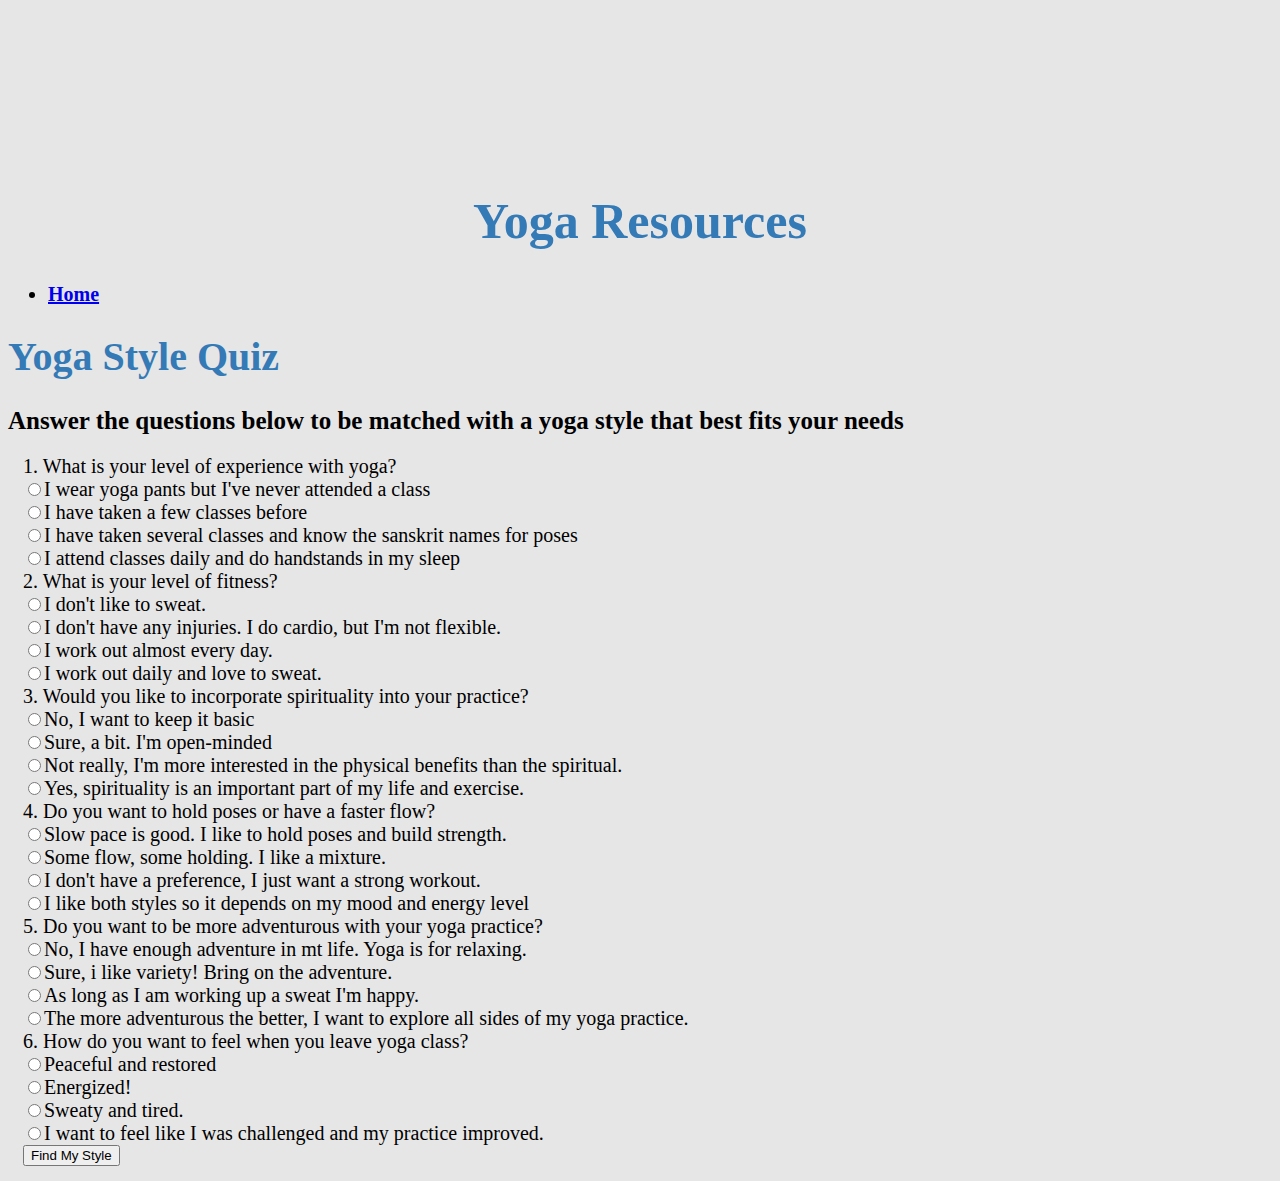
==== quiz.html @ fd2d3eb0 "update main HTML (index) and quiz html, apply styles to page" ====
<!DOCTYPE html>
<html>
  <head>
    <link rel="stylesheet" href="https://maxcdn.bootstrapcdn.com/bootstrap/3.3.6/css/bootstrap.min.css" integrity="sha384-1q8mTJOASx8j1Au+a5WDVnPi2lkFfwwEAa8hDDdjZlpLegxhjVME1fgjWPGmkzs7" crossorigin="anonymous">
    <link rel="stylesheet" href="css/styles.css">
    <script src="js/jquery-1.12.0.js"></script>
    <script src="js/scripts.js"></script>
    <meta charset="utf-8">
    <title>Yoga Style Quiz</title>
  </head>
  <body>
    <nav class="navbar navbar-default navbar-fixed-top">
      <div class="container">
        <header>
          <h1>Yoga Resources</h1>
        </header>
        <ul class="nav nav-tabs">
        <li role="presentation" class="active"><a href="index.html">Home</a></li>
        </ul>
      </div>
    </nav>
    <div class="container">
    <h1>Yoga Style Quiz</h1>
    <h2>Answer the questions below to be matched with a yoga style that best fits your needs</h2>
    <form class="form-horizontal" id="styleQuiz">

      <div class="form-group">
        <label for="question1">1. What is your level of experience with yoga?</label>
          <div class="radio">
            <label><input type="radio" name="question1" value="a">I wear yoga pants but I've never attended a class</label>
          </div>
          <div class="radio">
            <label><input type="radio" name="question1" value="b">I have taken a few classes before</label>
          </div>
          <div class="radio">
            <label><input type="radio" name="question1" value="c">I have taken several classes and know the sanskrit names for poses</label>
          </div>
          <div class="radio">
            <label><input type="radio" name="question1" value="d">I attend classes daily and do handstands in my sleep</label>
          </div>
      </div>

      <div class="form-group">
        <label for="question2">2. What is your level of fitness?</label>
          <div class="radio">
            <label><input type="radio" name="question2" value="a">I don't like to sweat.</label>
          </div>
          <div class="radio">
            <label><input type="radio" name="question2" value="b">I don't have any injuries. I do cardio, but I'm not flexible.</label>
          </div>
          <div class="radio">
            <label><input type="radio" name="question2" value="c">I work out almost every day.</label>
          </div>
          <div class="radio">
            <label><input type="radio" name="question2" value="d">I work out daily and love to sweat.</label>
          </div>
      </div>


      <div class="form-group">
        <label for="question3">3. Would you like to incorporate spirituality into your practice?</label>
          <div class="radio">
            <label><input type="radio" name="question3" value="a">No, I want to keep it basic</label>
          </div>
          <div class="radio">
            <label><input type="radio" name="question3" value="b">Sure, a bit. I'm open-minded</label>
          </div>
          <div class="radio">
            <label><input type="radio" name="question3" value="c">Not really, I'm more interested in the physical benefits than the spiritual.</label>
          </div>
          <div class="radio">
            <label><input type="radio" name="question3" value="d">Yes, spirituality is an important part of my life and exercise.</label>
          </div>
      </div>

      <div class="form-group">
        <label for="question4">4. Do you want to hold poses or have a faster flow?</label>
          <div class="radio">
            <label><input type="radio" name="question4" value="a">Slow pace is good. I like to hold poses and build strength.</label>
          </div>
          <div class="radio">
            <label><input type="radio" name="question4" value="b">Some flow, some holding. I like a mixture.</label>
          </div>
          <div class="radio">
            <label><input type="radio" name="question4" value="c">I don't have a preference, I just want a strong workout.</label>
          </div>
          <div class="radio">
            <label><input type="radio" name="question4" value="d">I like both styles so it depends on my mood and energy level</label>
          </div>
      </div>

      <div class="form-group">
        <label for="question5">5. Do you want to be more adventurous with your yoga practice?</label>
          <div class="radio">
            <label><input type="radio" name="question5" value="a">No, I have enough adventure in mt life. Yoga is for relaxing.</label>
          </div>
          <div class="radio">
            <label><input type="radio" name="question5" value="b">Sure, i like variety! Bring on the adventure.</label>
          </div>
          <div class="radio">
            <label><input type="radio" name="question5" value="c">As long as I am working up a sweat I'm happy.</label>
          </div>
          <div class="radio">
            <label><input type="radio" name="question5" value="d">The more adventurous the better, I want to explore all sides of my yoga practice.</label>
          </div>
      </div>

      <div class="form-group">
        <label for="question 6">6. How do you want to feel when you leave yoga class?</label>
          <div class="radio">
            <label><input type="radio" name="question 6" value="a">Peaceful and restored</label>
          </div>
          <div class="radio">
            <label><input type="radio" name="question 6" value="b">Energized!</label>
          </div>
          <div class="radio">
            <label><input type="radio" name="question 6" value="c">Sweaty and tired.</label>
          </div>
          <div class="radio">
            <label><input type="radio" name="question 6" value="d">I want to feel like I was challenged and my practice improved.</label>
          </div>
      </div>
      <button type="submit" name="button" class="btn btn-primary btn-lg">Find My Style</button>
    </form>

    <div id="result1">
      <h2>Yin</h2>
      <p>You're newer to the practice of yoga or perhaps returning to it after an injury, pregnancy, or other life event. You will likely enjoy Yin yoga which focuses on a quiet, meditative practice. Yin poses are passive, meaning you’re supposed to relax muscles and let gravity do the work</p>
    </div>

    <div id="result2">
      <h2>Hatha/Vinyasa</h2>
      <p>You have some experience with yoga and are mostly injury-free. You are open to learning more about yoga, its language and philosophies.By definition, hatha is a physical yoga practice. Classes described as “hatha” on studio schedules are typically a basic and classical approach to yogic breathing exercises and postures. Vinyasa, however, is a more athletic yoga style developed from Ashtanga and doesn’t stick to the same sequence of poses each time like ashtanga does, so the style varies depending on the teacher. Classes called “vinyasa” or “flow” in your gym or studio can be vastly different but in general stem from this movement.</p>
    </div>

    <div id="result3">
      <h2>Bikram</h2>
      <p>You love fitness and are always looking for fun and challenging ways to get some exercise. You’d like to figure out what types of poses you can challenge yourself with next. Bikram features yoga poses in a sauna-like room. The heat is cranked up to nearly 105 degrees and 40 percent humidity in official Bikram classes. If it’s called “Bikram” (for inventor Bikram Choudhury), it will be a series of 26 basic yoga postures, each performed twice.</p>
    </div>

    <div id="result4">
      <h2>Ashtanga</h2>
      <p>You’re open-minded and athletic by nature, and you perhaps have a deep connection to yoga already. Ashtanga involves six established and strenuous pose sequences — the primary series, second series, third series, and so on — practiced sequentially as progress is made. Ashtangis move rapidly, flowing from one pose to the next with each inhale and exhale.</p>
    </div>
  </div>

  </body>
</html>
---- css/styles.css ----
body {
  font-family: serif;
  background-color: #e6e6e6;
  padding-top: 150px;
}

#main-content {
  padding-left: 70px;
}
header {
  text-align: center;
}

#note{
  font-size: 15px;
}

p {
  font-size: 20px;
}

h1 {
  font-size: 2.5em;
  font-weight: bolder;
  color: #337ab7
}

h2 {
  font-size: 25px;
}

.form-horizontal {
  margin: 15px;
}

.form-group label {
  font-size: 20px;
}

.navbar {
  font-size: 20px;
  font-weight: bolder;
}

#fullInfo {
  display: none;
}

#inputClassName, #inputInstructor {
  width: 50%
}


/*Hide quiz results divs*/
#result1, #result2, #result3, #result4 {
  display: none;
}
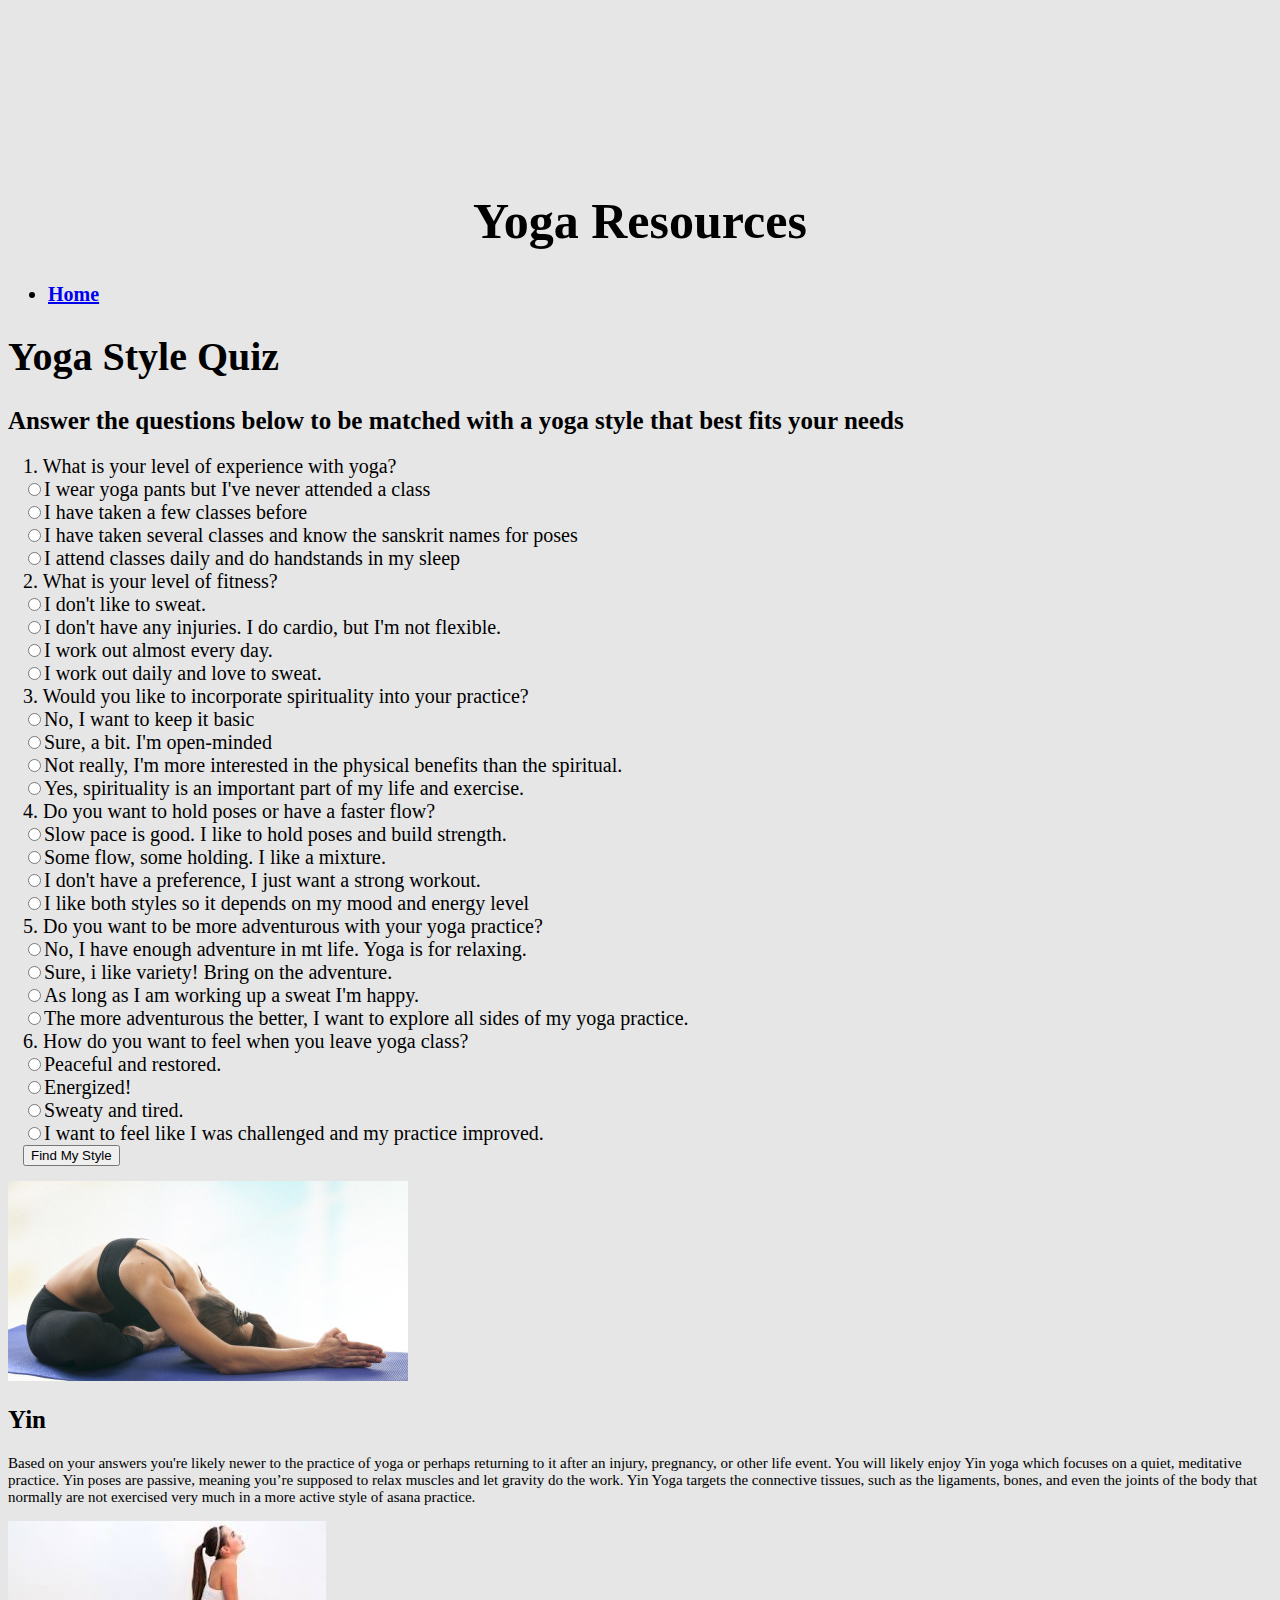
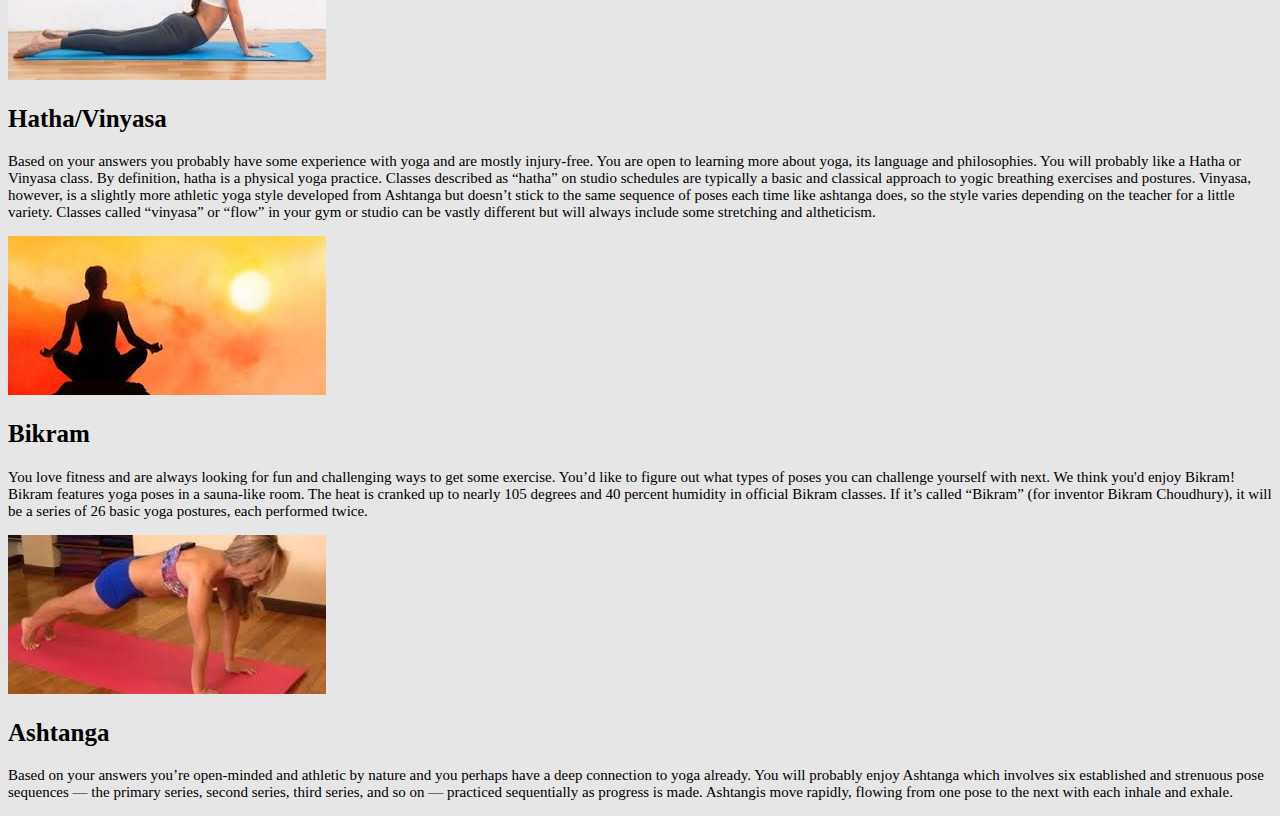
==== commit d197a538: "update Quiz html and attempted to fix jQuery" ====
--- a/quiz.html
+++ b/quiz.html
@@ -108,7 +108,7 @@
       <div class="form-group">
         <label for="question 6">6. How do you want to feel when you leave yoga class?</label>
           <div class="radio">
-            <label><input type="radio" name="question 6" value="a">Peaceful and restored</label>
+            <label><input type="radio" name="question 6" value="a">Peaceful and restored.</label>
           </div>
           <div class="radio">
             <label><input type="radio" name="question 6" value="b">Energized!</label>
@@ -124,23 +124,27 @@
     </form>
 
     <div id="result1">
+      <img src="img/yin.jpeg">
       <h2>Yin</h2>
-      <p>You're newer to the practice of yoga or perhaps returning to it after an injury, pregnancy, or other life event. You will likely enjoy Yin yoga which focuses on a quiet, meditative practice. Yin poses are passive, meaning you’re supposed to relax muscles and let gravity do the work</p>
+      <p>Based on your answers you're likely newer to the practice of yoga or perhaps returning to it after an injury, pregnancy, or other life event. You will likely enjoy Yin yoga which focuses on a quiet, meditative practice. Yin poses are passive, meaning you’re supposed to relax muscles and let gravity do the work. Yin Yoga targets the connective tissues, such as the ligaments, bones, and even the joints of the body that normally are not exercised very much in a more active style of asana practice.</p>
     </div>
 
     <div id="result2">
+      <img src="img/vinyasa.jpeg">
       <h2>Hatha/Vinyasa</h2>
-      <p>You have some experience with yoga and are mostly injury-free. You are open to learning more about yoga, its language and philosophies.By definition, hatha is a physical yoga practice. Classes described as “hatha” on studio schedules are typically a basic and classical approach to yogic breathing exercises and postures. Vinyasa, however, is a more athletic yoga style developed from Ashtanga and doesn’t stick to the same sequence of poses each time like ashtanga does, so the style varies depending on the teacher. Classes called “vinyasa” or “flow” in your gym or studio can be vastly different but in general stem from this movement.</p>
+      <p>Based on your answers you probably have some experience with yoga and are mostly injury-free. You are open to learning more about yoga, its language and philosophies. You will probably like a Hatha or Vinyasa class. By definition, hatha is a physical yoga practice. Classes described as “hatha” on studio schedules are typically a basic and classical approach to yogic breathing exercises and postures. Vinyasa, however, is a slightly more athletic yoga style developed from Ashtanga but doesn’t stick to the same sequence of poses each time like ashtanga does, so the style varies depending on the teacher for a little variety. Classes called “vinyasa” or “flow” in your gym or studio can be vastly different but will always include some stretching and altheticism.</p>
     </div>
 
     <div id="result3">
+      <img src="img/bikram.jpeg">
       <h2>Bikram</h2>
-      <p>You love fitness and are always looking for fun and challenging ways to get some exercise. You’d like to figure out what types of poses you can challenge yourself with next. Bikram features yoga poses in a sauna-like room. The heat is cranked up to nearly 105 degrees and 40 percent humidity in official Bikram classes. If it’s called “Bikram” (for inventor Bikram Choudhury), it will be a series of 26 basic yoga postures, each performed twice.</p>
+      <p>You love fitness and are always looking for fun and challenging ways to get some exercise. You’d like to figure out what types of poses you can challenge yourself with next. We think you'd enjoy Bikram! Bikram features yoga poses in a sauna-like room. The heat is cranked up to nearly 105 degrees and 40 percent humidity in official Bikram classes. If it’s called “Bikram” (for inventor Bikram Choudhury), it will be a series of 26 basic yoga postures, each performed twice.</p>
     </div>
 
     <div id="result4">
+      <img src="img/ashtanga.jpeg">
       <h2>Ashtanga</h2>
-      <p>You’re open-minded and athletic by nature, and you perhaps have a deep connection to yoga already. Ashtanga involves six established and strenuous pose sequences — the primary series, second series, third series, and so on — practiced sequentially as progress is made. Ashtangis move rapidly, flowing from one pose to the next with each inhale and exhale.</p>
+      <p>Based on your answers you’re open-minded and athletic by nature and you perhaps have a deep connection to yoga already. You will probably enjoy Ashtanga which involves six established and strenuous pose sequences — the primary series, second series, third series, and so on — practiced sequentially as progress is made. Ashtangis move rapidly, flowing from one pose to the next with each inhale and exhale.</p>
     </div>
   </div>
 
--- a/css/styles.css
+++ b/css/styles.css
@@ -11,18 +11,13 @@
   text-align: center;
 }
 
-#note{
+p{
   font-size: 15px;
-}
-
-p {
-  font-size: 20px;
 }
 
 h1 {
   font-size: 2.5em;
   font-weight: bolder;
-  color: #337ab7
 }
 
 h2 {
@@ -42,16 +37,11 @@
   font-weight: bolder;
 }
 
-#fullInfo {
+#fullInfo, #acknowledgement, #signUpForm {
   display: none;
 }
 
-#inputClassName, #inputInstructor {
-  width: 50%
+#result li:hover {
+  cursor: pointer;
+  font-weight: bold;
 }
-
-
-/*Hide quiz results divs*/
-#result1, #result2, #result3, #result4 {
-  display: none;
-}
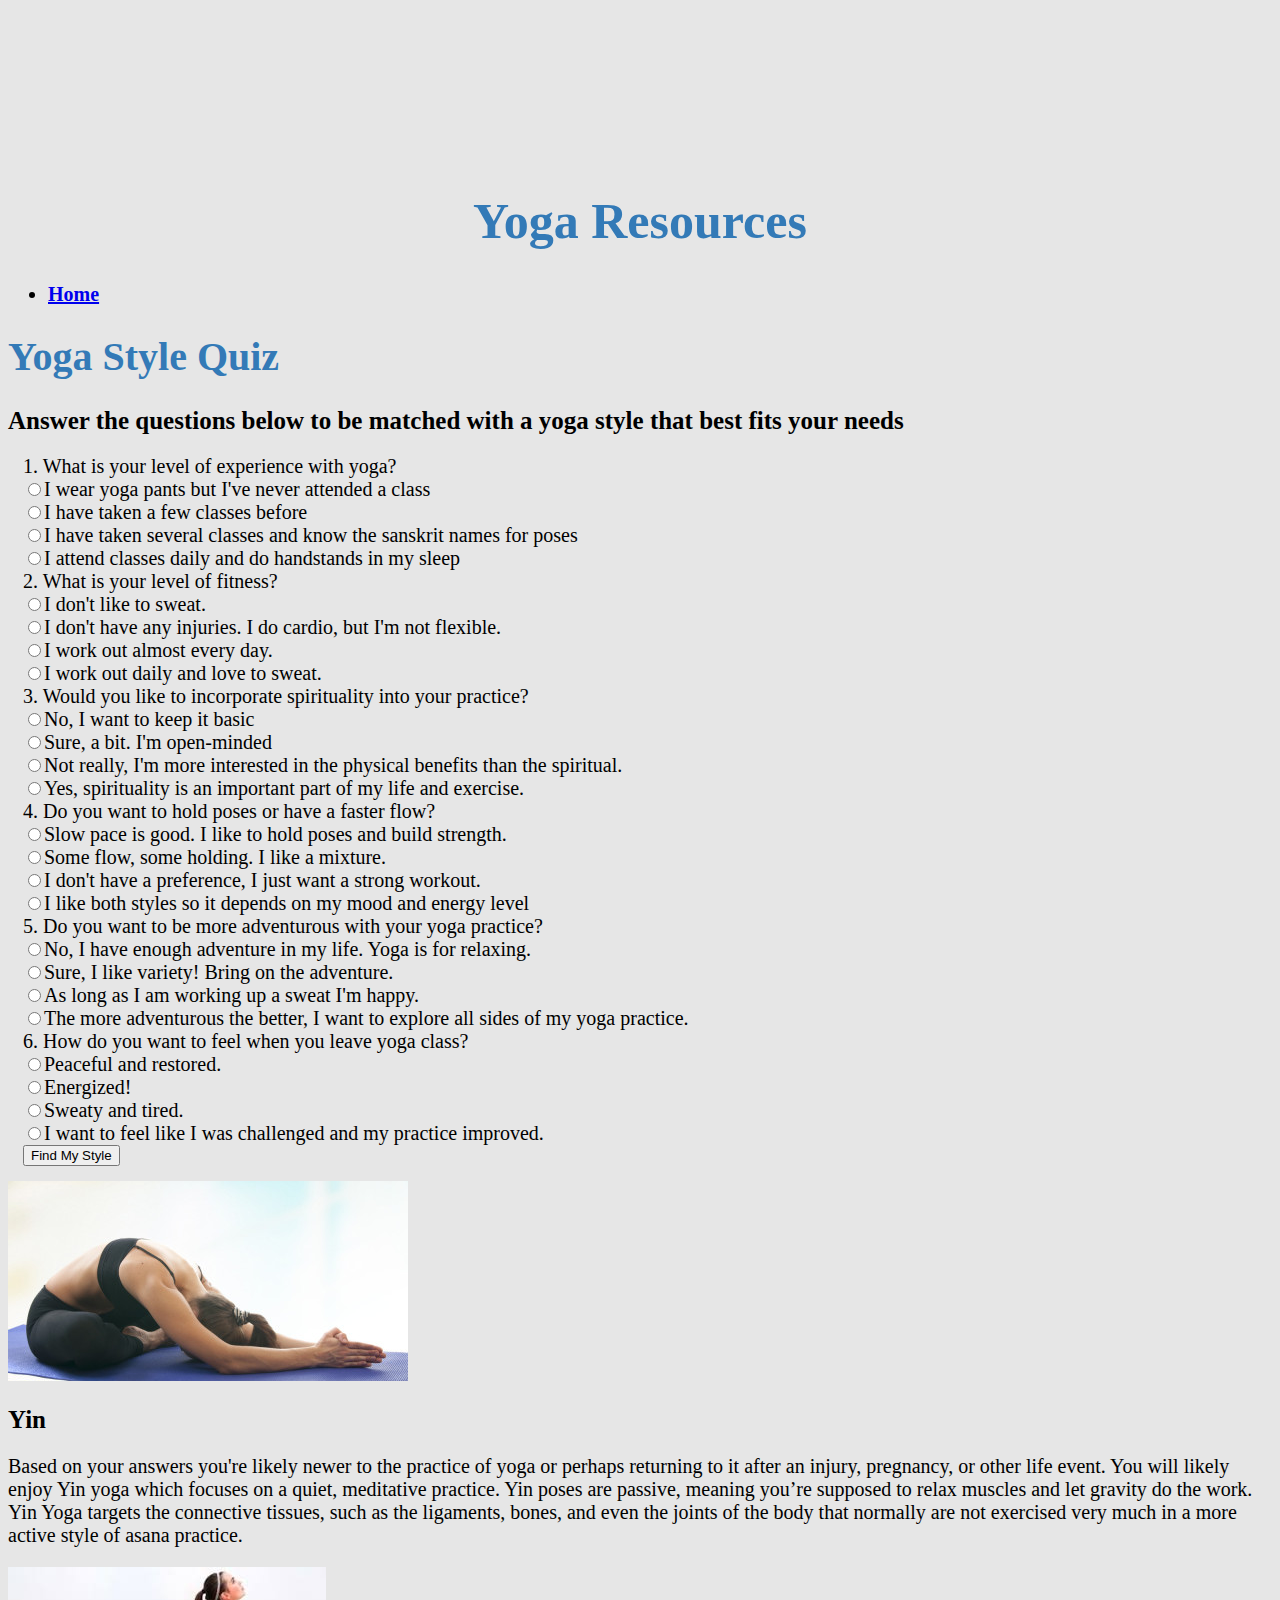
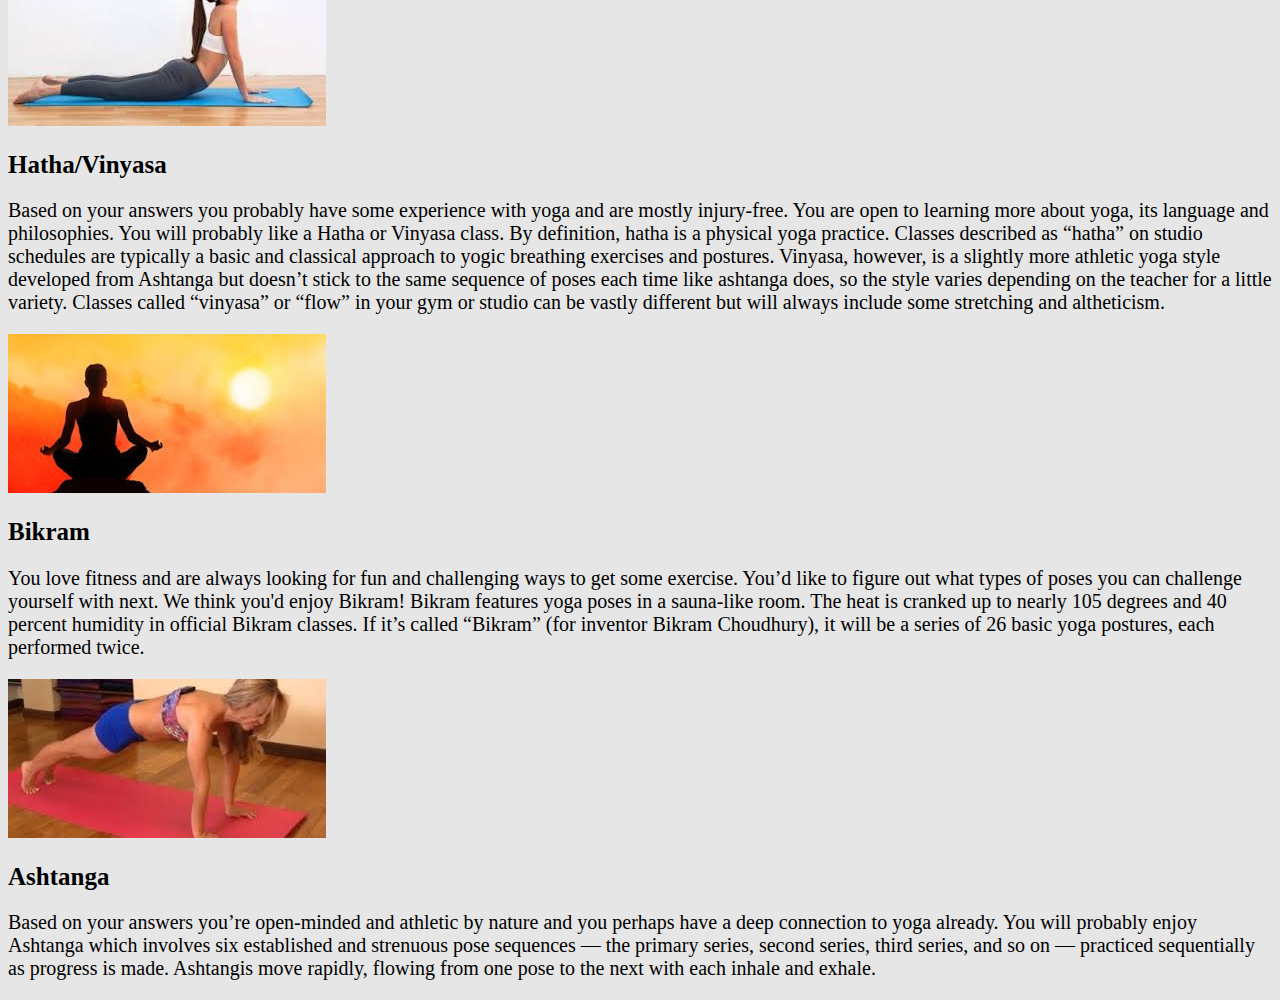
==== commit 90aa2d55: "resolved merge conflicts" ====
--- a/quiz.html
+++ b/quiz.html
@@ -92,10 +92,10 @@
       <div class="form-group">
         <label for="question5">5. Do you want to be more adventurous with your yoga practice?</label>
           <div class="radio">
-            <label><input type="radio" name="question5" value="a">No, I have enough adventure in mt life. Yoga is for relaxing.</label>
+            <label><input type="radio" name="question5" value="a">No, I have enough adventure in my life. Yoga is for relaxing.</label>
           </div>
           <div class="radio">
-            <label><input type="radio" name="question5" value="b">Sure, i like variety! Bring on the adventure.</label>
+            <label><input type="radio" name="question5" value="b">Sure, I like variety! Bring on the adventure.</label>
           </div>
           <div class="radio">
             <label><input type="radio" name="question5" value="c">As long as I am working up a sweat I'm happy.</label>
--- a/css/styles.css
+++ b/css/styles.css
@@ -11,13 +11,18 @@
   text-align: center;
 }
 
-p{
+#note{
   font-size: 15px;
+}
+
+p {
+  font-size: 20px;
 }
 
 h1 {
   font-size: 2.5em;
   font-weight: bolder;
+  color: #337ab7
 }
 
 h2 {
@@ -44,4 +49,13 @@
 #result li:hover {
   cursor: pointer;
   font-weight: bold;
+
+#inputClassName, #inputInstructor {
+  width: 50%
 }
+
+
+/*Hide quiz results divs*/
+#result1, #result2, #result3, #result4 {
+  display: none;
+}
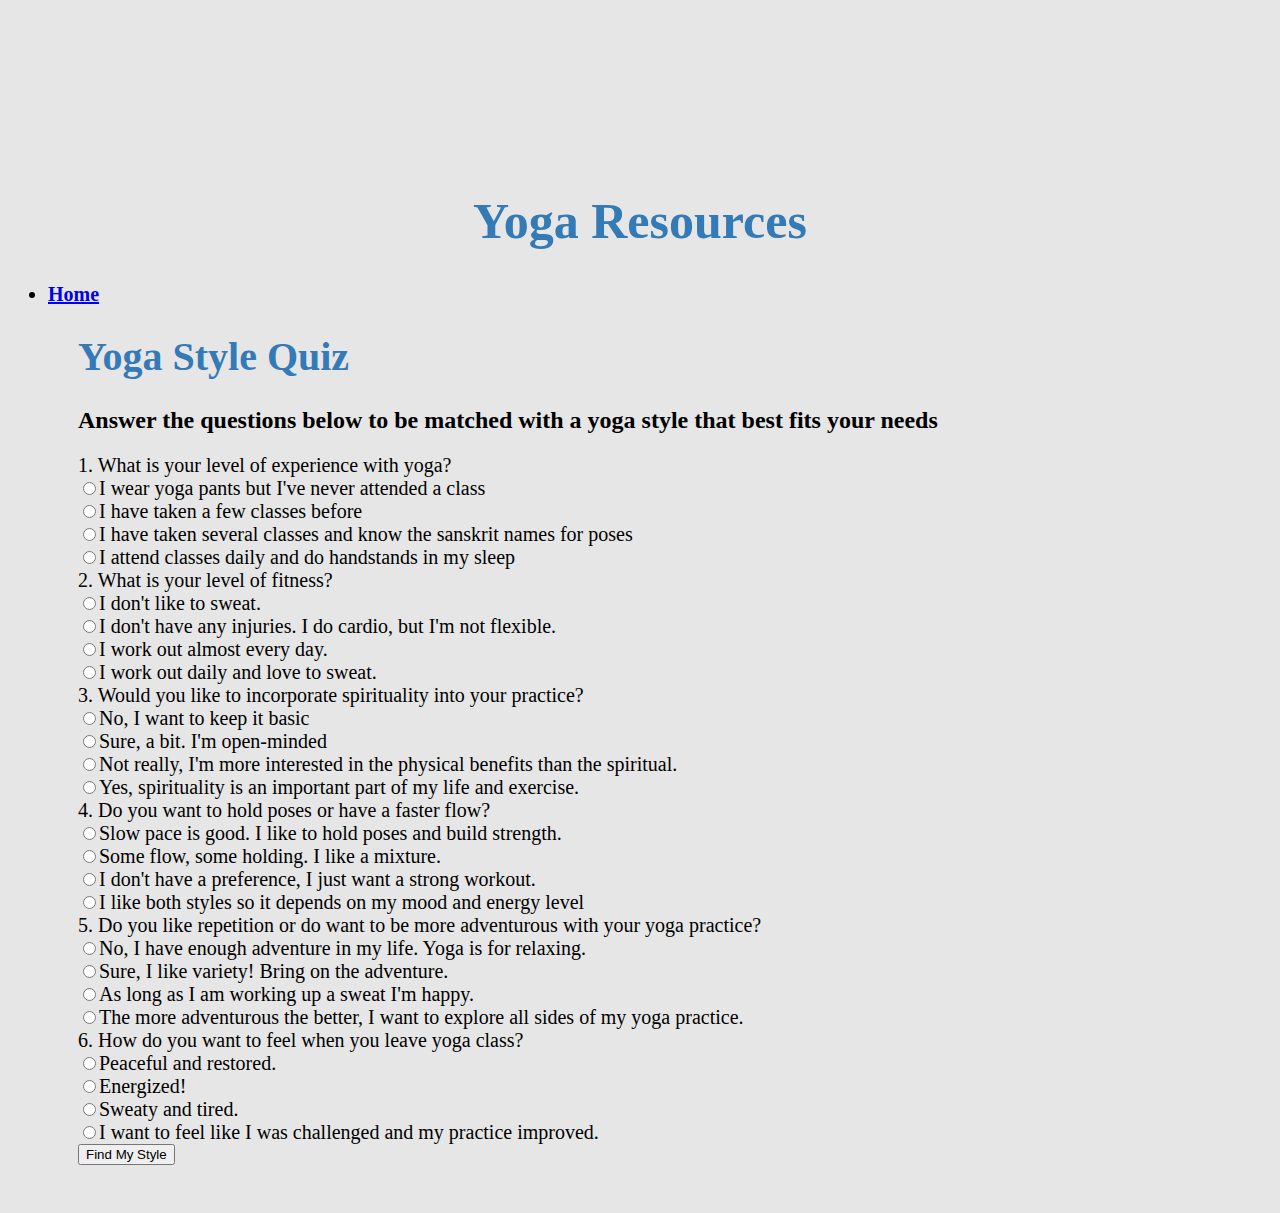
==== commit 06dc6a9a: "added quiz functionality" ====
--- a/quiz.html
+++ b/quiz.html
@@ -2,7 +2,7 @@
 <html>
   <head>
     <link rel="stylesheet" href="https://maxcdn.bootstrapcdn.com/bootstrap/3.3.6/css/bootstrap.min.css" integrity="sha384-1q8mTJOASx8j1Au+a5WDVnPi2lkFfwwEAa8hDDdjZlpLegxhjVME1fgjWPGmkzs7" crossorigin="anonymous">
-    <link rel="stylesheet" href="css/styles.css">
+    <link rel="stylesheet" href="css/quizstyles.css">
     <script src="js/jquery-1.12.0.js"></script>
     <script src="js/scripts.js"></script>
     <meta charset="utf-8">
@@ -19,12 +19,12 @@
         </ul>
       </div>
     </nav>
-    <div class="container">
+    <div class="container" id="main-content">
     <h1>Yoga Style Quiz</h1>
     <h2>Answer the questions below to be matched with a yoga style that best fits your needs</h2>
     <form class="form-horizontal" id="styleQuiz">
 
-      <div class="form-group">
+      <div id="question1" class="form-group">
         <label for="question1">1. What is your level of experience with yoga?</label>
           <div class="radio">
             <label><input type="radio" name="question1" value="a">I wear yoga pants but I've never attended a class</label>
@@ -40,7 +40,7 @@
           </div>
       </div>
 
-      <div class="form-group">
+      <div id="question2" class="form-group">
         <label for="question2">2. What is your level of fitness?</label>
           <div class="radio">
             <label><input type="radio" name="question2" value="a">I don't like to sweat.</label>
@@ -57,7 +57,7 @@
       </div>
 
 
-      <div class="form-group">
+      <div id="question3" class="form-group">
         <label for="question3">3. Would you like to incorporate spirituality into your practice?</label>
           <div class="radio">
             <label><input type="radio" name="question3" value="a">No, I want to keep it basic</label>
@@ -73,7 +73,7 @@
           </div>
       </div>
 
-      <div class="form-group">
+      <div id="question4" class="form-group">
         <label for="question4">4. Do you want to hold poses or have a faster flow?</label>
           <div class="radio">
             <label><input type="radio" name="question4" value="a">Slow pace is good. I like to hold poses and build strength.</label>
@@ -89,8 +89,8 @@
           </div>
       </div>
 
-      <div class="form-group">
-        <label for="question5">5. Do you want to be more adventurous with your yoga practice?</label>
+      <div id="question5" class="form-group">
+        <label for="question5">5. Do you like repetition or do want to be more adventurous with your yoga practice?</label>
           <div class="radio">
             <label><input type="radio" name="question5" value="a">No, I have enough adventure in my life. Yoga is for relaxing.</label>
           </div>
@@ -105,7 +105,7 @@
           </div>
       </div>
 
-      <div class="form-group">
+      <div id="question6" class="form-group">
         <label for="question 6">6. How do you want to feel when you leave yoga class?</label>
           <div class="radio">
             <label><input type="radio" name="question 6" value="a">Peaceful and restored.</label>
--- a/css/quizstyles.css
+++ b/css/quizstyles.css
@@ -0,0 +1,38 @@
+body {
+  font-family: serif;
+  background-color: #e6e6e6;
+  padding-top: 150px;
+}
+
+header {
+  text-align: center;
+}
+
+.navbar {
+  font-size: 20px;
+  font-weight: bolder;
+}
+
+#main-content {
+  padding-left: 70px;
+  padding-bottom: 40px;
+}
+
+h1 {
+  font-size: 2.5em;
+  font-weight: bolder;
+  color: #337ab7;
+}
+
+.form-group label {
+  font-size: 20px;
+}
+
+#result1, #result2, #result3, #result4 {
+  padding-top: 50px;
+  display: none;
+}
+
+p {
+  font-size: 20px;
+}
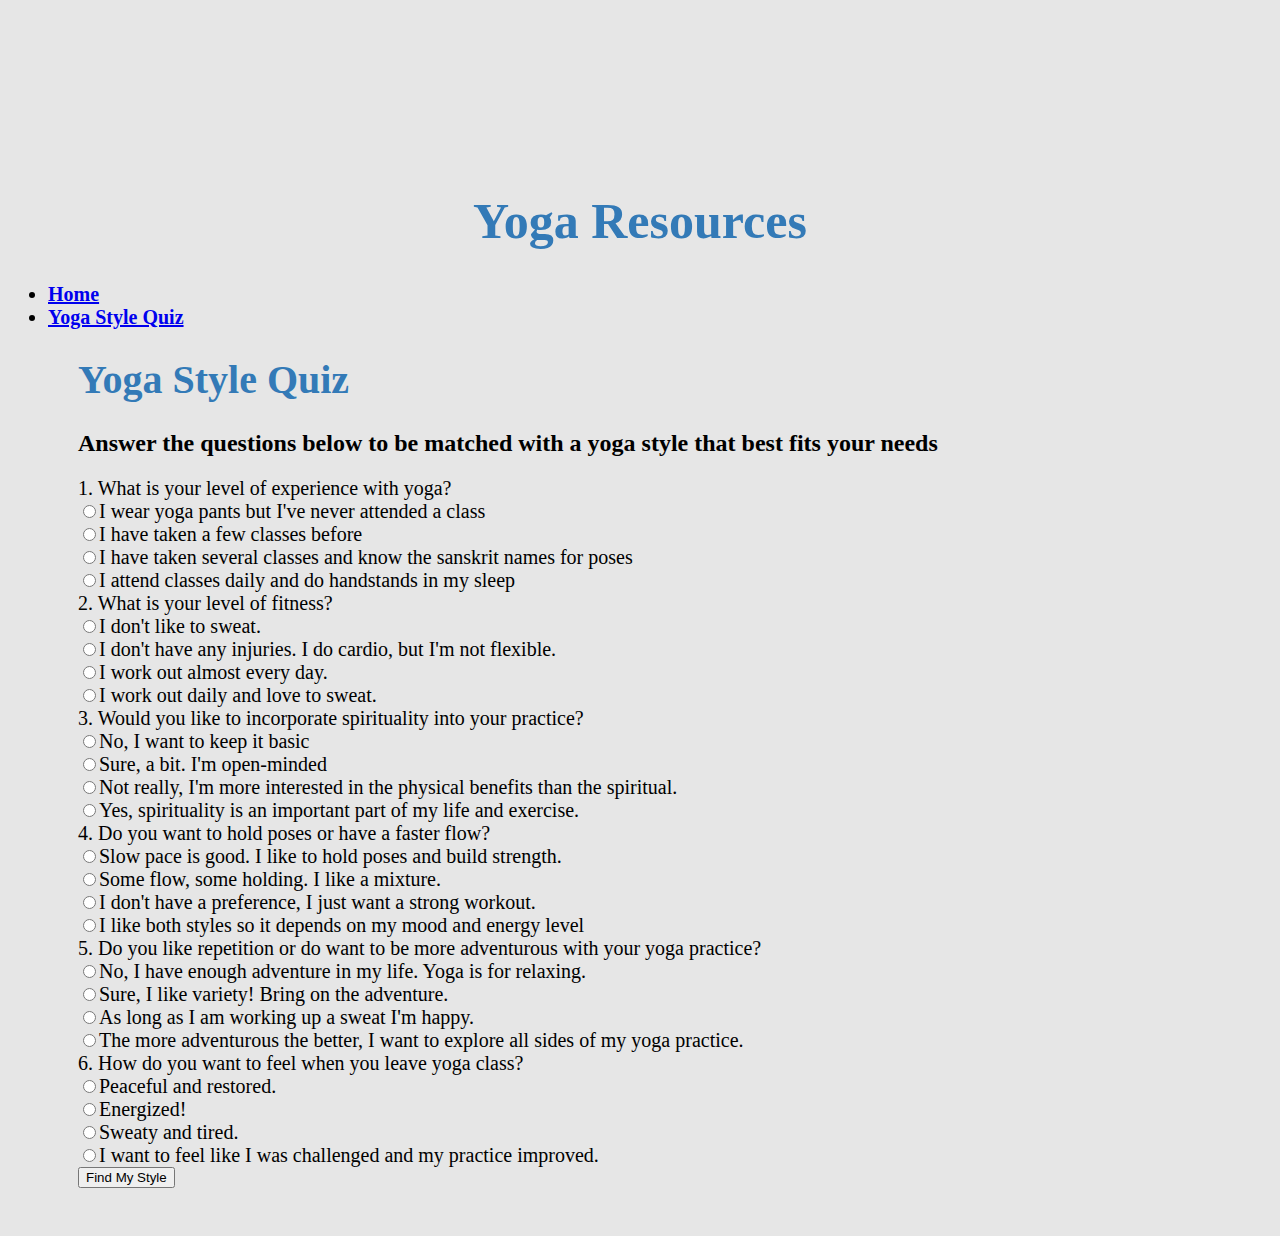
==== commit 543419ac: "add static class and functioning signup js" ====
--- a/quiz.html
+++ b/quiz.html
@@ -15,7 +15,8 @@
           <h1>Yoga Resources</h1>
         </header>
         <ul class="nav nav-tabs">
-        <li role="presentation" class="active"><a href="index.html">Home</a></li>
+        <li role="presentation" class=""><a href="index.html">Home</a></li>
+        <li role="presentation" class="active"><a href="quiz.html">Yoga Style Quiz</a></li>
         </ul>
       </div>
     </nav>
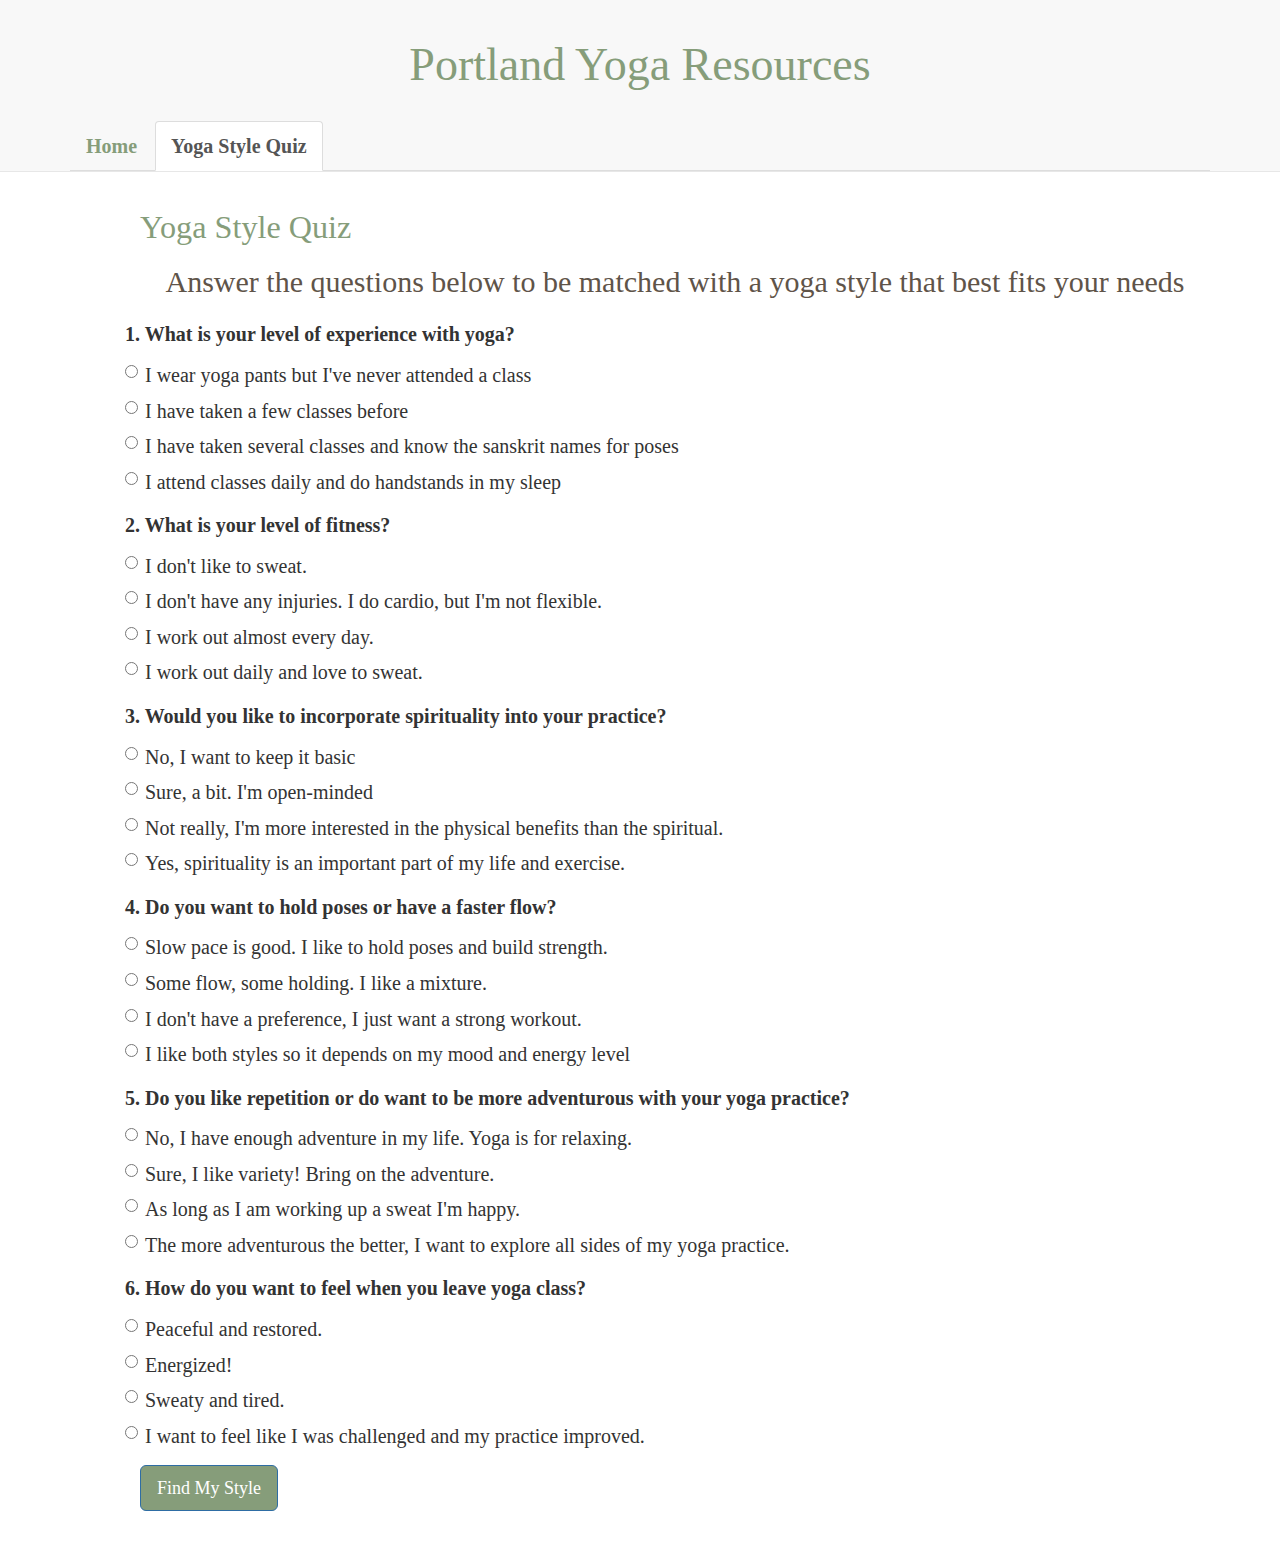
==== commit 1e1816f2: "finish styles and change table listings" ====
--- a/quiz.html
+++ b/quiz.html
@@ -1,7 +1,8 @@
 <!DOCTYPE html>
 <html>
   <head>
-    <link rel="stylesheet" href="https://maxcdn.bootstrapcdn.com/bootstrap/3.3.6/css/bootstrap.min.css" integrity="sha384-1q8mTJOASx8j1Au+a5WDVnPi2lkFfwwEAa8hDDdjZlpLegxhjVME1fgjWPGmkzs7" crossorigin="anonymous">
+    <link rel="stylesheet" href="css/bootstrap.min.css">
+    <link rel="stylesheet" href="css/styles.css">
     <link rel="stylesheet" href="css/quizstyles.css">
     <script src="js/jquery-1.12.0.js"></script>
     <script src="js/scripts.js"></script>
@@ -12,7 +13,7 @@
     <nav class="navbar navbar-default navbar-fixed-top">
       <div class="container">
         <header>
-          <h1>Yoga Resources</h1>
+          <h1>Portland Yoga Resources</h1>
         </header>
         <ul class="nav nav-tabs">
         <li role="presentation" class=""><a href="index.html">Home</a></li>
@@ -20,110 +21,113 @@
         </ul>
       </div>
     </nav>
-    <div class="container" id="main-content">
-    <h1>Yoga Style Quiz</h1>
-    <h2>Answer the questions below to be matched with a yoga style that best fits your needs</h2>
-    <form class="form-horizontal" id="styleQuiz">
+    <div class="container">
+      <div id="main-content">
+      <h1>Yoga Style Quiz</h1>
+      <h2>Answer the questions below to be matched with a yoga style that best fits your needs</h2>
+      <form class="form-horizontal" id="styleQuiz">
 
-      <div id="question1" class="form-group">
-        <label for="question1">1. What is your level of experience with yoga?</label>
-          <div class="radio">
-            <label><input type="radio" name="question1" value="a">I wear yoga pants but I've never attended a class</label>
-          </div>
-          <div class="radio">
-            <label><input type="radio" name="question1" value="b">I have taken a few classes before</label>
-          </div>
-          <div class="radio">
-            <label><input type="radio" name="question1" value="c">I have taken several classes and know the sanskrit names for poses</label>
-          </div>
-          <div class="radio">
-            <label><input type="radio" name="question1" value="d">I attend classes daily and do handstands in my sleep</label>
-          </div>
-      </div>
+        <div id="question1" class="form-group">
+          <label for="question1">1. What is your level of experience with yoga?</label>
+            <div class="radio">
+              <label><input type="radio" name="question1" value="a">I wear yoga pants but I've never attended a class</label>
+            </div>
+            <div class="radio">
+              <label><input type="radio" name="question1" value="b">I have taken a few classes before</label>
+            </div>
+            <div class="radio">
+              <label><input type="radio" name="question1" value="c">I have taken several classes and know the sanskrit names for poses</label>
+            </div>
+            <div class="radio">
+              <label><input type="radio" name="question1" value="d">I attend classes daily and do handstands in my sleep</label>
+            </div>
+        </div>
 
-      <div id="question2" class="form-group">
-        <label for="question2">2. What is your level of fitness?</label>
-          <div class="radio">
-            <label><input type="radio" name="question2" value="a">I don't like to sweat.</label>
-          </div>
-          <div class="radio">
-            <label><input type="radio" name="question2" value="b">I don't have any injuries. I do cardio, but I'm not flexible.</label>
-          </div>
-          <div class="radio">
-            <label><input type="radio" name="question2" value="c">I work out almost every day.</label>
-          </div>
-          <div class="radio">
-            <label><input type="radio" name="question2" value="d">I work out daily and love to sweat.</label>
-          </div>
-      </div>
+        <div id="question2" class="form-group">
+          <label for="question2">2. What is your level of fitness?</label>
+            <div class="radio">
+              <label><input type="radio" name="question2" value="a">I don't like to sweat.</label>
+            </div>
+            <div class="radio">
+              <label><input type="radio" name="question2" value="b">I don't have any injuries. I do cardio, but I'm not flexible.</label>
+            </div>
+            <div class="radio">
+              <label><input type="radio" name="question2" value="c">I work out almost every day.</label>
+            </div>
+            <div class="radio">
+              <label><input type="radio" name="question2" value="d">I work out daily and love to sweat.</label>
+            </div>
+        </div>
 
 
-      <div id="question3" class="form-group">
-        <label for="question3">3. Would you like to incorporate spirituality into your practice?</label>
-          <div class="radio">
-            <label><input type="radio" name="question3" value="a">No, I want to keep it basic</label>
-          </div>
-          <div class="radio">
-            <label><input type="radio" name="question3" value="b">Sure, a bit. I'm open-minded</label>
-          </div>
-          <div class="radio">
-            <label><input type="radio" name="question3" value="c">Not really, I'm more interested in the physical benefits than the spiritual.</label>
-          </div>
-          <div class="radio">
-            <label><input type="radio" name="question3" value="d">Yes, spirituality is an important part of my life and exercise.</label>
-          </div>
-      </div>
+        <div id="question3" class="form-group">
+          <label for="question3">3. Would you like to incorporate spirituality into your practice?</label>
+            <div class="radio">
+              <label><input type="radio" name="question3" value="a">No, I want to keep it basic</label>
+            </div>
+            <div class="radio">
+              <label><input type="radio" name="question3" value="b">Sure, a bit. I'm open-minded</label>
+            </div>
+            <div class="radio">
+              <label><input type="radio" name="question3" value="c">Not really, I'm more interested in the physical benefits than the spiritual.</label>
+            </div>
+            <div class="radio">
+              <label><input type="radio" name="question3" value="d">Yes, spirituality is an important part of my life and exercise.</label>
+            </div>
+        </div>
 
-      <div id="question4" class="form-group">
-        <label for="question4">4. Do you want to hold poses or have a faster flow?</label>
-          <div class="radio">
-            <label><input type="radio" name="question4" value="a">Slow pace is good. I like to hold poses and build strength.</label>
-          </div>
-          <div class="radio">
-            <label><input type="radio" name="question4" value="b">Some flow, some holding. I like a mixture.</label>
-          </div>
-          <div class="radio">
-            <label><input type="radio" name="question4" value="c">I don't have a preference, I just want a strong workout.</label>
-          </div>
-          <div class="radio">
-            <label><input type="radio" name="question4" value="d">I like both styles so it depends on my mood and energy level</label>
-          </div>
-      </div>
+        <div id="question4" class="form-group">
+          <label for="question4">4. Do you want to hold poses or have a faster flow?</label>
+            <div class="radio">
+              <label><input type="radio" name="question4" value="a">Slow pace is good. I like to hold poses and build strength.</label>
+            </div>
+            <div class="radio">
+              <label><input type="radio" name="question4" value="b">Some flow, some holding. I like a mixture.</label>
+            </div>
+            <div class="radio">
+              <label><input type="radio" name="question4" value="c">I don't have a preference, I just want a strong workout.</label>
+            </div>
+            <div class="radio">
+              <label><input type="radio" name="question4" value="d">I like both styles so it depends on my mood and energy level</label>
+            </div>
+        </div>
 
-      <div id="question5" class="form-group">
-        <label for="question5">5. Do you like repetition or do want to be more adventurous with your yoga practice?</label>
-          <div class="radio">
-            <label><input type="radio" name="question5" value="a">No, I have enough adventure in my life. Yoga is for relaxing.</label>
-          </div>
-          <div class="radio">
-            <label><input type="radio" name="question5" value="b">Sure, I like variety! Bring on the adventure.</label>
-          </div>
-          <div class="radio">
-            <label><input type="radio" name="question5" value="c">As long as I am working up a sweat I'm happy.</label>
-          </div>
-          <div class="radio">
-            <label><input type="radio" name="question5" value="d">The more adventurous the better, I want to explore all sides of my yoga practice.</label>
-          </div>
-      </div>
+        <div id="question5" class="form-group">
+          <label for="question5">5. Do you like repetition or do want to be more adventurous with your yoga practice?</label>
+            <div class="radio">
+              <label><input type="radio" name="question5" value="a">No, I have enough adventure in my life. Yoga is for relaxing.</label>
+            </div>
+            <div class="radio">
+              <label><input type="radio" name="question5" value="b">Sure, I like variety! Bring on the adventure.</label>
+            </div>
+            <div class="radio">
+              <label><input type="radio" name="question5" value="c">As long as I am working up a sweat I'm happy.</label>
+            </div>
+            <div class="radio">
+              <label><input type="radio" name="question5" value="d">The more adventurous the better, I want to explore all sides of my yoga practice.</label>
+            </div>
+        </div>
 
-      <div id="question6" class="form-group">
-        <label for="question 6">6. How do you want to feel when you leave yoga class?</label>
-          <div class="radio">
-            <label><input type="radio" name="question 6" value="a">Peaceful and restored.</label>
-          </div>
-          <div class="radio">
-            <label><input type="radio" name="question 6" value="b">Energized!</label>
-          </div>
-          <div class="radio">
-            <label><input type="radio" name="question 6" value="c">Sweaty and tired.</label>
-          </div>
-          <div class="radio">
-            <label><input type="radio" name="question 6" value="d">I want to feel like I was challenged and my practice improved.</label>
-          </div>
-      </div>
-      <button type="submit" name="button" class="btn btn-primary btn-lg">Find My Style</button>
-    </form>
+        <div id="question6" class="form-group">
+          <label for="question 6">6. How do you want to feel when you leave yoga class?</label>
+            <div class="radio">
+              <label><input type="radio" name="question 6" value="a">Peaceful and restored.</label>
+            </div>
+            <div class="radio">
+              <label><input type="radio" name="question 6" value="b">Energized!</label>
+            </div>
+            <div class="radio">
+              <label><input type="radio" name="question 6" value="c">Sweaty and tired.</label>
+            </div>
+            <div class="radio">
+              <label><input type="radio" name="question 6" value="d">I want to feel like I was challenged and my practice improved.</label>
+            </div>
+        </div>
+        <button onClick="resultsjump" type="submit" name="button" id="findStyle" class="btn btn-primary btn-lg">Find My Style</button>
+      </form>
+    </div>
 
+  <div id="resultsWrapper">
     <div id="result1">
       <img src="img/yin.jpeg">
       <h2>Yin</h2>
@@ -147,7 +151,11 @@
       <h2>Ashtanga</h2>
       <p>Based on your answers you’re open-minded and athletic by nature and you perhaps have a deep connection to yoga already. You will probably enjoy Ashtanga which involves six established and strenuous pose sequences — the primary series, second series, third series, and so on — practiced sequentially as progress is made. Ashtangis move rapidly, flowing from one pose to the next with each inhale and exhale.</p>
     </div>
+
+    <button type="button" class="btn btn-primary btn-lg" id="findClass" name="sessions"><a href="index.html">Find a Class</a></button>
+    <button type="button" class="btn btn-secondary btn-lg" name="retake"><a href="quiz.html">Take Quiz Again</a></button>
+
   </div>
-
+  </div>
   </body>
 </html>
--- a/css/styles.css
+++ b/css/styles.css
@@ -0,0 +1,114 @@
+body {
+  font-family: serif;
+  /*background-color: #e6e6e6;*/
+  padding-top: 190px;
+}
+
+header {
+  text-align: center;
+  padding: 20px;
+}
+
+.navbar {
+  font-size: 20px;
+  font-weight: bolder;
+  color: #5F5449;
+}
+
+.navbar a {
+  color: #869D7A;
+}
+
+/*.thesis h2 {
+  font-size: 50px;
+  color: #5F5449;
+  font-weight: bolder;
+}*/
+
+#sessionDescript {
+  text-align: center;
+}
+
+#thesis {
+  text-align: center;
+  padding: 50px 30px;
+  background-color: #C18383;
+  font-family: fantasy;
+}
+
+#note{
+  font-size: 15px;
+}
+
+p {
+  font-size: 20px;
+  color: #5F5449;
+}
+
+h1 {
+  font-family: fantasy;
+  font-size: 2.3em;
+  color: #869D7A;
+}
+
+h2 {
+  text-align: center;
+  color: #5F5449;
+}
+
+
+.form-group label {
+  font-size: 20px;
+}
+
+.form-control {
+  float: right;
+  /*margin-left: 10px;*/
+  padding-right: 20px;
+  font-size: 20px;
+}
+
+#addSession {
+  padding: 0 10px;
+}
+
+th {
+  font-size: 18px;
+}
+
+.sessionItem {
+  font-size: 18px;
+}
+
+#result li:hover {
+  cursor: pointer;
+  font-weight: bold;
+}
+
+#inputClassName, #inputInstructor {
+  width: 75%;
+}
+
+#sessionButton {
+  background-color: #869D7A;
+}
+
+.sessionDescript {
+  padding-top: 15px;
+}
+
+
+/*MODAL*/
+#fullInfo, #acknowledgement, #signUpForm {
+  display: none;
+}
+
+#om {
+  clear: none;
+  margin-left: 300px;
+  margin-top: -200px;
+}
+
+#om img {
+  width: 200px;
+}
--- a/css/quizstyles.css
+++ b/css/quizstyles.css
@@ -1,16 +1,13 @@
-body {
-  font-family: serif;
-  background-color: #e6e6e6;
-  padding-top: 150px;
+.navbar a {
+  color: #869D7A;
 }
 
-header {
-  text-align: center;
+.form-horizontal {
+  padding-top: 12px;
 }
 
-.navbar {
-  font-size: 20px;
-  font-weight: bolder;
+#resultsWrapper {
+  color: #5F5449
 }
 
 #main-content {
@@ -18,21 +15,31 @@
   padding-bottom: 40px;
 }
 
-h1 {
-  font-size: 2.5em;
-  font-weight: bolder;
-  color: #337ab7;
+#findClass{
+  background-color: #869D7A;
+}
+
+#findStyle {
+  background-color: #869D7A;
 }
 
 .form-group label {
   font-size: 20px;
 }
 
-#result1, #result2, #result3, #result4 {
+#result1, #result2, #result3, #result4, #resultsWrapper{
   padding-top: 50px;
   display: none;
 }
 
-p {
-  font-size: 20px;
+#resultsWrapper a, #resultsWrapper a:hover {
+  color: #fff;
 }
+
+#quizSubmit {
+  color: #fff;
+}
+
+#quizSubmit:hover {
+  color: #fff;
+}
